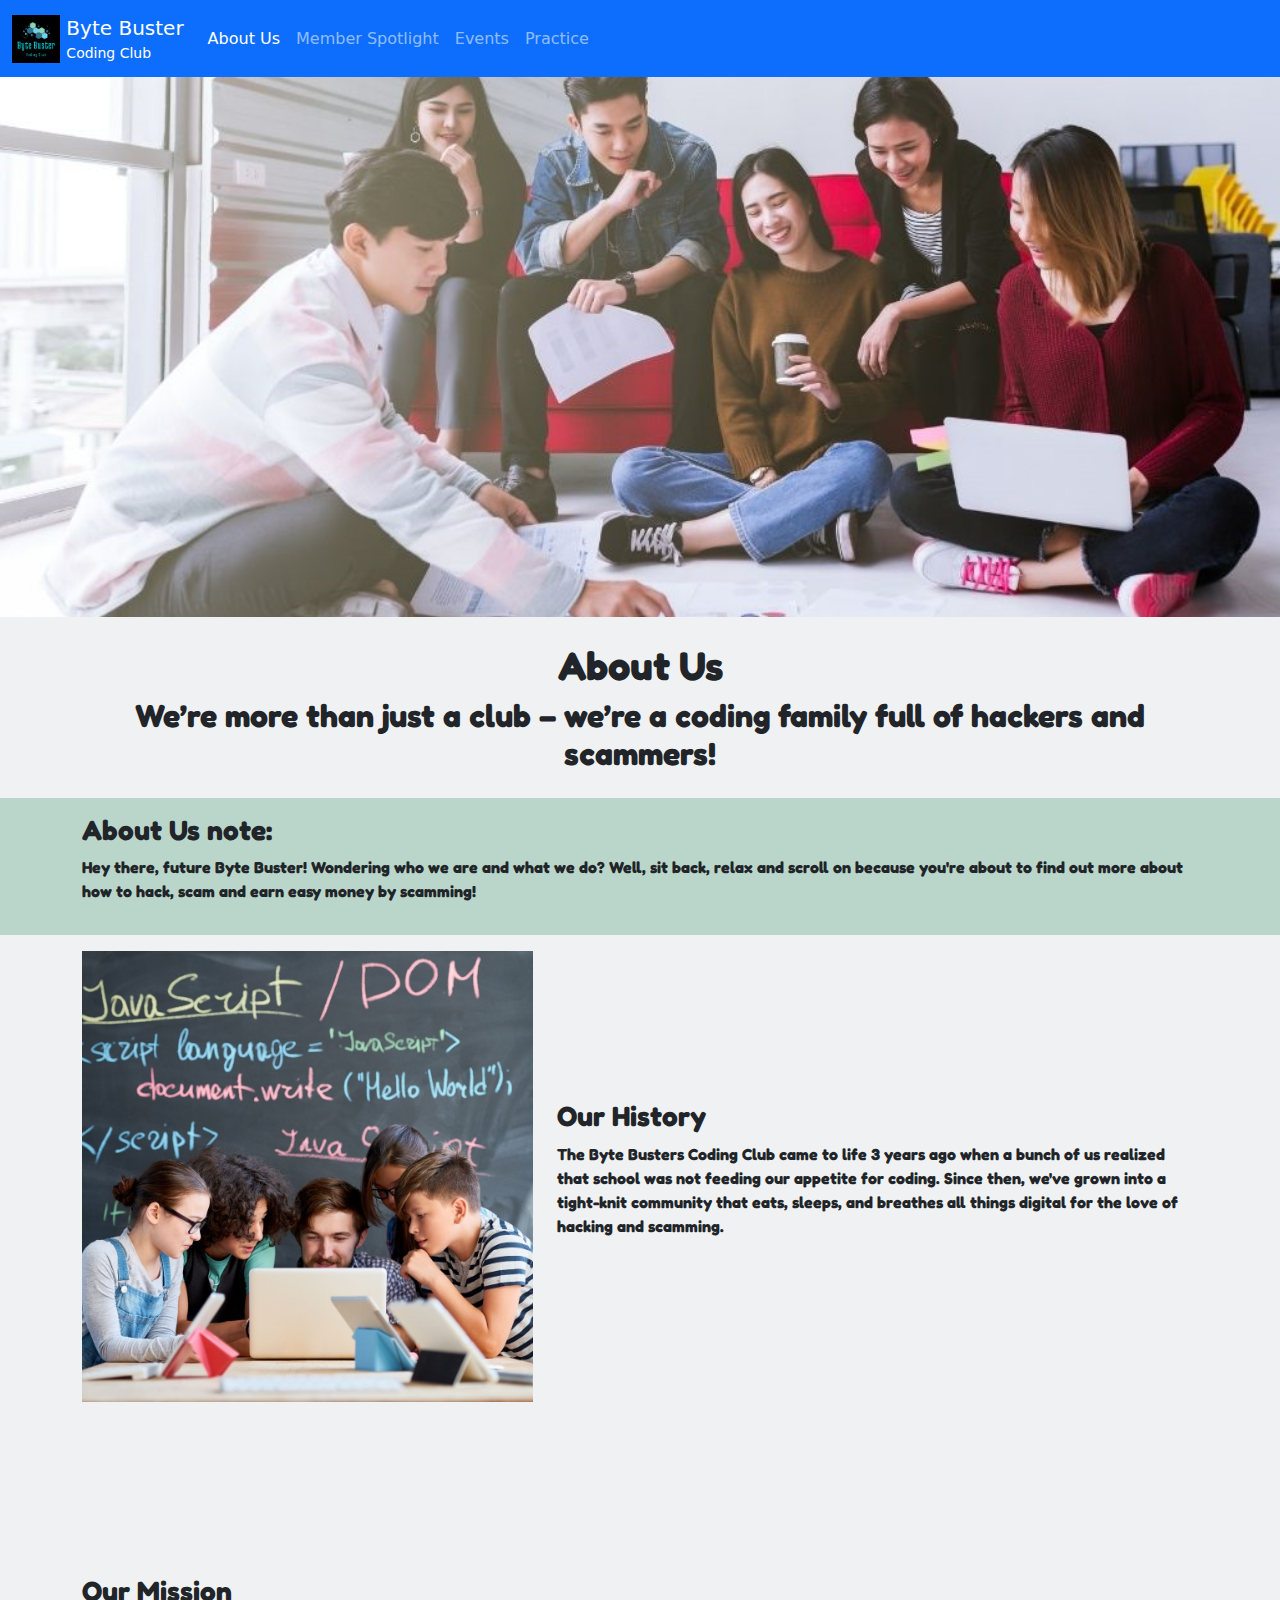
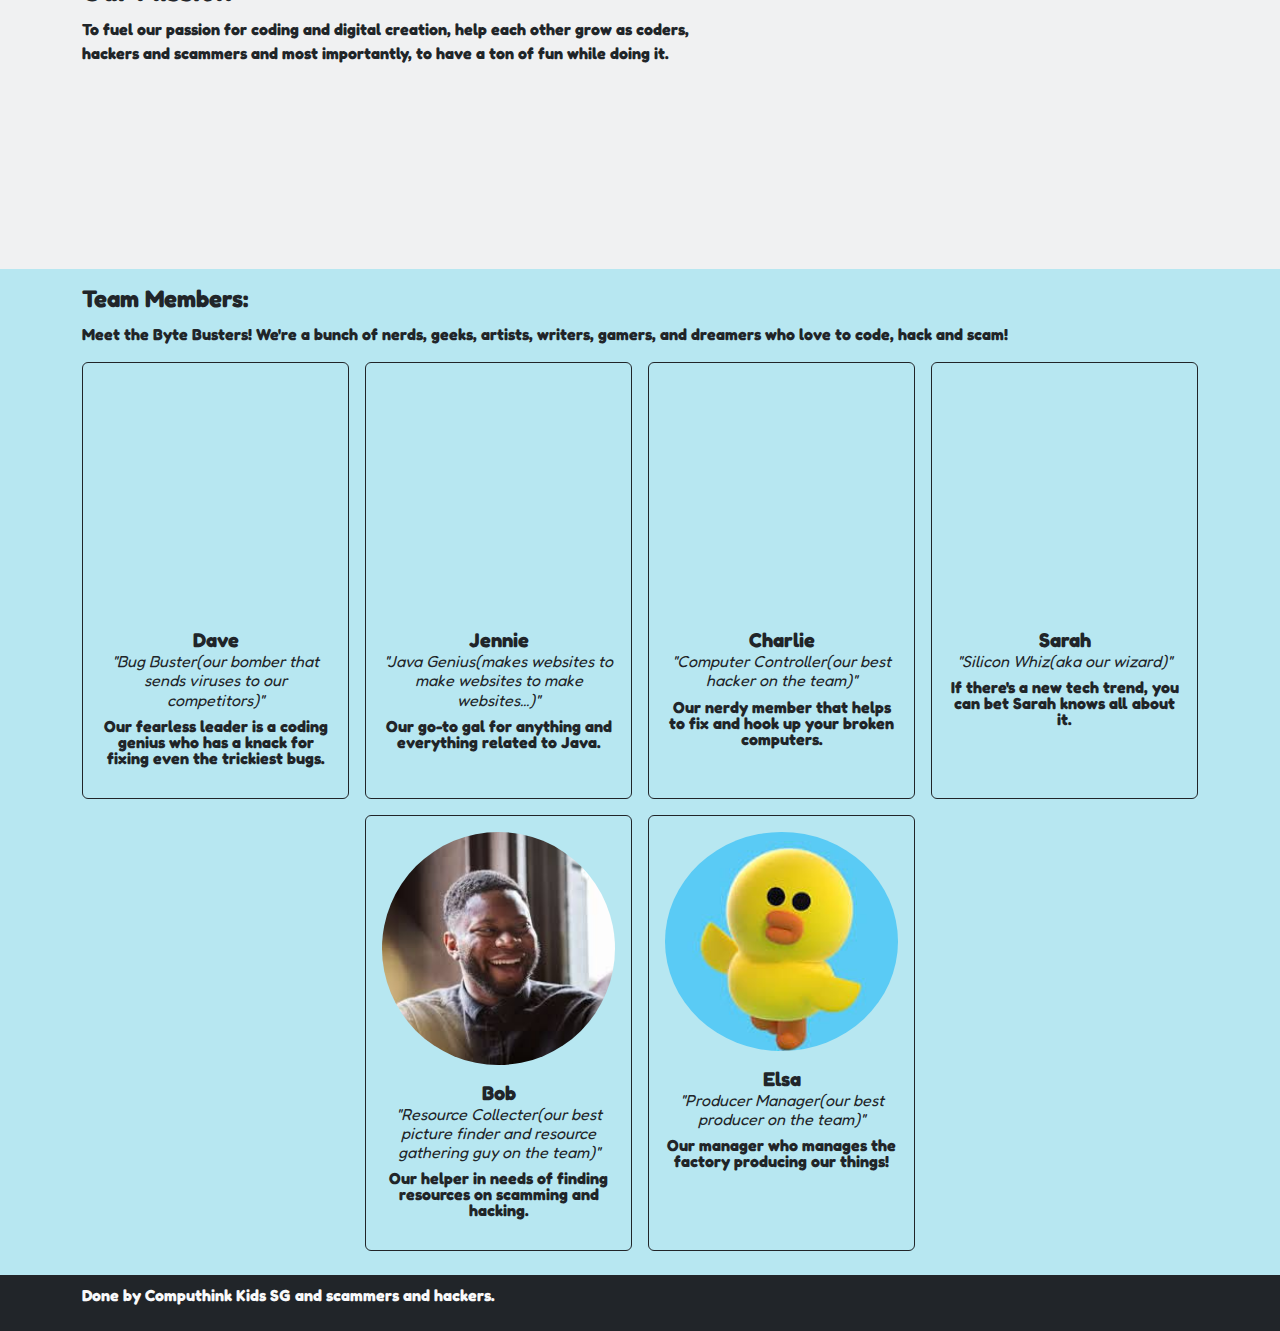
==== aboutus.html @ 46ad65cc "Add files via upload" ====
<!DOCTYPE html>
<html lang="en-SG">
<head>
	<meta charset="utf-8"/>
	<meta name="viewport" content="width=device-width"/>
	<title>Use Byte Buster Coding Club</title>
	<script src="script/jquery.min.js"></script>
	<!-- Head Task 1: Add in script for script/bootstrap.js here -->
	<script src="script/bootstrap.js"></script>
	<script src="script/bootstrap.css"></script>
	<link rel="preconnect" href="https://fonts.googleapis.com">
	<link rel="preconnect" href="https://fonts.gstatic.com" crossorigin>
	<link href="https://fonts.googleapis.com/css2?family=Fredoka:wght@300..700&display=swap" rel="stylesheet">
	<link href="script/bootstrap.css" rel="stylesheet">
	<!-- Head Task 2: Add in link to stylesheet script/aboutus.css -->
	<link href="script/bootstrap.css" rel="stylesheet">
	<link href="script/aboutus.css" rel="stylesheet">
	<!-- Head Task 3: Add in icon img/favicon-bbcc.png -->
	<link href="img/favicon-bbcc.png" rel="icon"/>
</head>
<body class="bg-secondary bg-opacity-10" style="min-width:320px">
	<header>
		<nav class="navbar navbar-dark navbar-expand-lg bg-primary">
			<div class="container-fluid">
				<a class="navbar-brand" href="index.html">
					<!-- Add in the correct logo -->
					<img src="img/logo-bbcc.png" alt="logo" class="d-inline-block" style="max-height:3rem">
					<span class="d-none d-sm-inline-block align-middle">Byte Buster<small class="d-block lh-xs fs-7">Coding Club</small></span>
				</a>
				<button class="navbar-toggler" type="button" data-bs-toggle="collapse" data-bs-target="#navlinks"><span class="navbar-toggler-icon"></span></button>
				<div class="collapse navbar-collapse" id="navlinks">
					<ul class="navbar-nav mr-auto mb-2 mb-lg-0">
						<!-- Add in the correct link -->
						<li class="nav-item"><a class="nav-link active" href="aboutus.html">About Us</a></li>
						<li class="nav-item"><a class="nav-link" href="memberspotlight.html">Member Spotlight</a></li>
						<li class="nav-item"><a class="nav-link" href="events.html">Events</a></li>
						<li class="nav-item"><a class="nav-link" href="practice.html">Practice</a></li>
					</ul>
				</div>
			</div>
		</nav>
	</header>
	<!-- Here the main container where students should code -->
	<article class="min-vh-100">
		<!-- Banner Region -->
		<div id="banner"></div>
		<!-- Page Header -->
		<div class="container pt-4 py-3">
			<!-- Fill in the corresponding Page Heading. -->
			<h1 style="font-family:Fredoka;font-weight:bolder" class="text-center fw-bold">About Us</h1>
			<h2 style="font-family:Fredoka;font-weight:bolder" class="text-center fw-bold"">We’re more than just a club – we’re a coding family full of hackers and scammers!</h2>
			<!-- About Us -->
			<!-- We’re more than just a club – we’re a coding family! -->
		</div>
		<!-- Leading Text -->
		<!-- Change the background of the leading text -->
		<div class="py-3 bg-success bg-opacity-25">
			<div class="container">
				<!-- Fill in the description lead text -->
				<h3 style="font-family:Fredoka;font-weight:bolder">About Us note:</h3>
				<!-- Hey there, future Byte Buster! Wondering who we are and what we do? Well, sit back and scroll on because you're about to find out. -->
				<p style="font-family:Fredoka;font-weight:bolder">Hey there, future Byte Buster! Wondering who we are and what we do? Well, sit back, relax and scroll on because you're about to find out more about how to hack, scam and earn easy money by scamming!</p>
			</div>
		</div>
		<!-- Key section -->
		<div class="container py-3">
			<div class="row align-items-center">
				<div class="col col-12 col-md-5 order-1 order-md-0">
					<!-- Photo Task 1: Add a photo here : img/clubphoto.png -->
					<img class="d-block mx-auto w-50 w-md-100" src="img/clubphoto.png" alt="this is a club image photo" loading="lazy" decoding="async">
				</div> 
				<div class="col col-12 col-md-7">
					<h3 style="font-family:Fredoka;font-weight:bolder">Our History</h3>
					<!-- Text Task 1: Add in the History -->
					<p style="font-family:Fredoka;font-weight:bolder">The Byte Busters Coding Club came to life 3 years ago when a bunch of us realized that school was not feeding our appetite for coding. Since then, we've grown into a tight-knit community that eats, sleeps, and breathes all things digital for the love of hacking and scamming.</p>
					<!-- Sample Text: The Byte Busters Coding Club came to life 3 years ago when a bunch of us realized that school was not feeding our appetite for coding. Since then, we've grown into a tight-knit community that eats, sleeps, and breathes all things digital. -->
				</div>
			</div>
			<div class="row align-items-center">
				<div class="col col-12 col-md-7">
					<h3 style="font-family:Fredoka;font-weight:bolder">Our Mission</h3>
					<!-- Text Task 2: Add in the Mission -->
					<p style="font-family:Fredoka;font-weight:bolder">To fuel our passion for coding and digital creation, help each other grow as coders, hackers and scammers and most importantly, to have a ton of fun while doing it.</p>
					<!-- Sample Text: To fuel our passion for coding and digital creation, help each other grow as coders, and most importantly, to have a ton of fun while doing it. -->
				</div>
				<div class="col col-12 col-md-5 order-1 order-md-0">
					<!-- Photo Task 2: Add a photo here : img/memberspotlight.png -->
					<img class="d-block mx-auto w-50 w-md-100" src="img/memberspotlight.png" alt="this is a member spotlight image photo" loading="lazy" decoding="async">
					<!-- Follow the codes in Photo Task 1 -->
				</div>
			</div>
		</div>
		<!-- Member Spotlight -->
		<div class="py-3 pb-4 bg-info bg-opacity-25">
			<div class="container">
				<h3 class="h4" style="font-family:Fredoka;font-weight:bolder">Team Members:</h3>
				<p style="font-family:Fredoka;font-weight:bolder">Meet the Byte Busters! We're a bunch of nerds, geeks, artists, writers, gamers, and dreamers who love to code, hack and scam!</p>
				<div class="row g-3 justify-content-center align-items-stretch">
					<div class="col col-6 col-md-4 col-xl-3">
						<div class="card border-dark p-3 text-center bg-transparent h-100">
							<div>
								<!-- Add Image of Dave (Sample image: clubmember.png) -->
								<img class="w-100 rounded-circle mx-auto" src="img/clubmember.png" loading="lazy" decoding="async"/>
							</div>
							<p class="h5 pt-3" style="font-family:Fredoka;font-weight:bolder">Dave</p>
							<p class="h6 mt-n2 fw-normal fst-italic" style="font-family:Fredoka;font-weight:bolder">"Bug Buster(our bomber that sends viruses to our competitors)"</p>
							<p class="lh-1" style="font-family:Fredoka;font-weight:bolder">Our fearless leader is a coding genius who has a knack for fixing even the trickiest bugs.</p>
						</div>
					</div>
					<div class="col col-6 col-md-4 col-xl-3">
						<div class="card border-dark p-3 text-center bg-transparent h-100">
							<div>
								<!-- Add Image of Jennie (Sample image: clubmember4.png) -->
							</div>
							<img class="w-100 rounded-circle mx-auto" src="img/clubmember2.png" loading="lazy" decoding="async" class="rounded-circle">
							<p class="h5 pt-3" style="font-family:Fredoka;font-weight:bolder">Jennie</p>
							<p class="h6 mt-n2 fw-normal fst-italic" style="font-family:Fredoka;font-weight:bolder">"Java Genius(makes websites to make websites to make websites...)"</p>
							<p class="lh-1" style="font-family:Fredoka;font-weight:bolder">Our go-to gal for anything and everything related to Java.</p>
						</div>
					</div>
					<div class="col col-6 col-md-4 col-xl-3">
						<div class="card border-dark p-3 text-center bg-transparent h-100">
							<div>
								<!-- Add Image of Charlie (Sample image: clubmember3.png) -->
							</div>
							<img class="w-100 rounded-circle mx-auto" src="img/clubmember3.png" loading="lazy" decoding="async" class="rounded-circle">
							<p class="h5 pt-3" style="font-family:Fredoka;font-weight:bolder">Charlie</p>
							<p class="h6 mt-n2 fw-normal fst-italic" style="font-family:Fredoka;font-weight:bolder">"Computer Controller(our best hacker on the team)"</p>
							<p class="lh-1" style="font-family:Fredoka;font-weight:bolder">Our nerdy member that helps to fix and hook up your broken computers.</p>
						</div>
					</div>
					<div class="col col-6 col-md-4 col-xl-3">
						<div class="card border-dark p-3 text-center bg-transparent h-100">
							<div>
								<!-- Add Image of Sarah (Sample image: clubmember2.png) -->
							</div>
							<img class="w-100 rounded-circle mx-auto" src="img/clubmember4.png" loading="lazy" decoding="async" class="rounded-circle">
							<p class="h5 pt-3" style="font-family:Fredoka;font-weight:bolder">Sarah</p>
							<p class="h6 mt-n2 fw-normal fst-italic" style="font-family:Fredoka;font-weight:bolder">"Silicon Whiz(aka our wizard)"</p>
							<p class="lh-1" style="font-family:Fredoka;font-weight:bolder">If there's a new tech trend, you can bet Sarah knows all about it.</p>
						</div>
					</div>
					<div class="col col-6 col-md-4 col-xl-3">
						<div class="card border-dark p-3 text-center bg-transparent h-100">
							<div>
								<!-- Add Image of Charlie (Sample image: clubmember3.png) -->
							</div>
							<img class="w-100 rounded-circle mx-auto" src="img/man1.jpg" loading="lazy" decoding="async" class="rounded-circle">
							<p class="h5 pt-3" style="font-family:Fredoka;font-weight:bolder">Bob</p>
							<p class="h6 mt-n2 fw-normal fst-italic" style="font-family:Fredoka;font-weight:bolder">"Resource Collecter(our best picture finder and resource gathering guy on the team)"</p>
							<p class="lh-1" style="font-family:Fredoka;font-weight:bolder">Our helper in needs of finding resources on scamming and hacking.</p>
						</div>
					</div>
					<div class="col col-6 col-md-4 col-xl-3">
								<div class="card border-dark p-3 text-center bg-transparent h-100">
									<div>
										<!-- Add Image of Charlie (Sample image: clubmember3.png) -->
									</div>
									<img class="w-100 rounded-circle mx-auto" src="img/man1chicken.jpg" loading="lazy" decoding="async" class="rounded-circle">
									<p class="h5 pt-3" style="font-family:Fredoka;font-weight:bolder">Elsa</p>
									<p class="h6 mt-n2 fw-normal fst-italic" style="font-family:Fredoka;font-weight:bolder">"Producer Manager(our best producer on the team)"</p>
									<p class="lh-1" style="font-family:Fredoka;font-weight:bolder">Our manager who manages the factory producing our things!</p>
						</div>
					</div>
				</div>
			</div>
		</div>
	</article>
	<!-- End of coding region -->
	<footer class="bg-dark text-light"><div class="container py-2 pb-4" style="font-family:Fredoka;font-weight:bolder">Done by Computhink Kids SG and scammers and hackers.</div></footer>
</body>
</html>
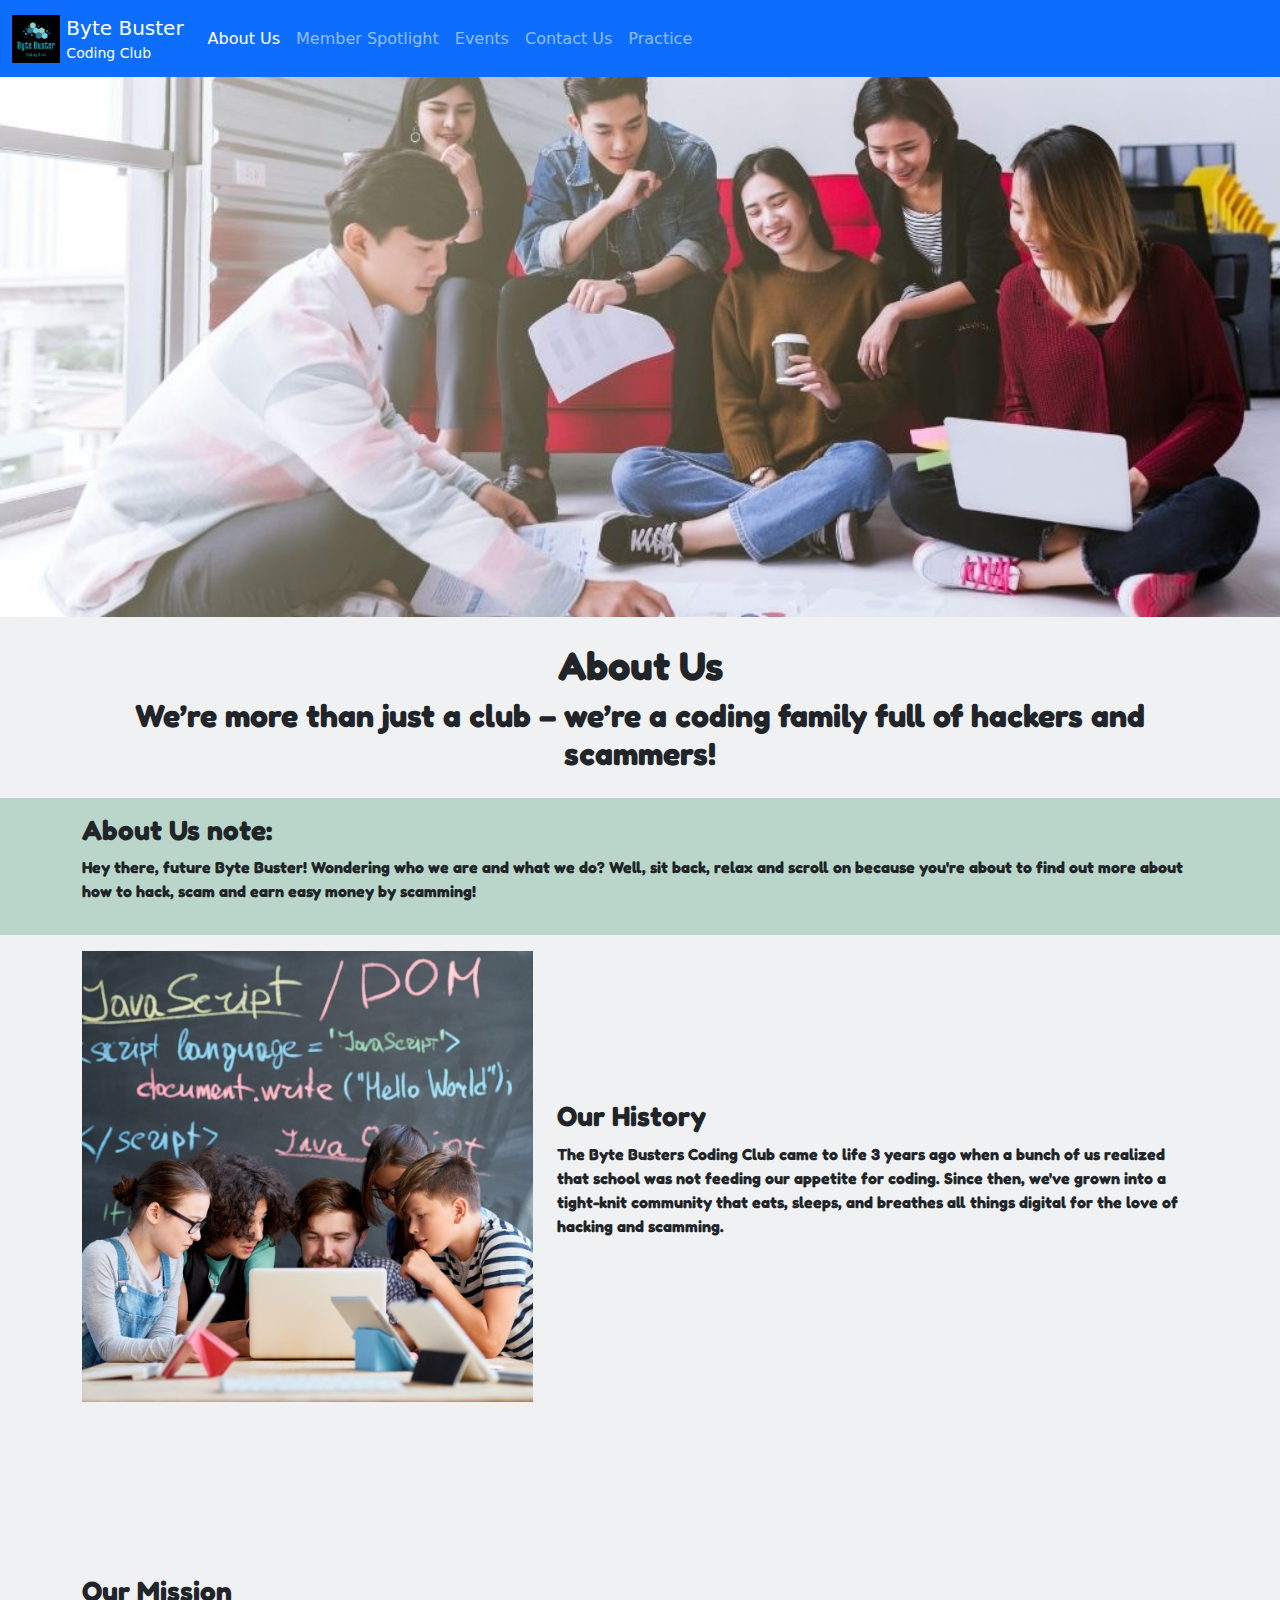
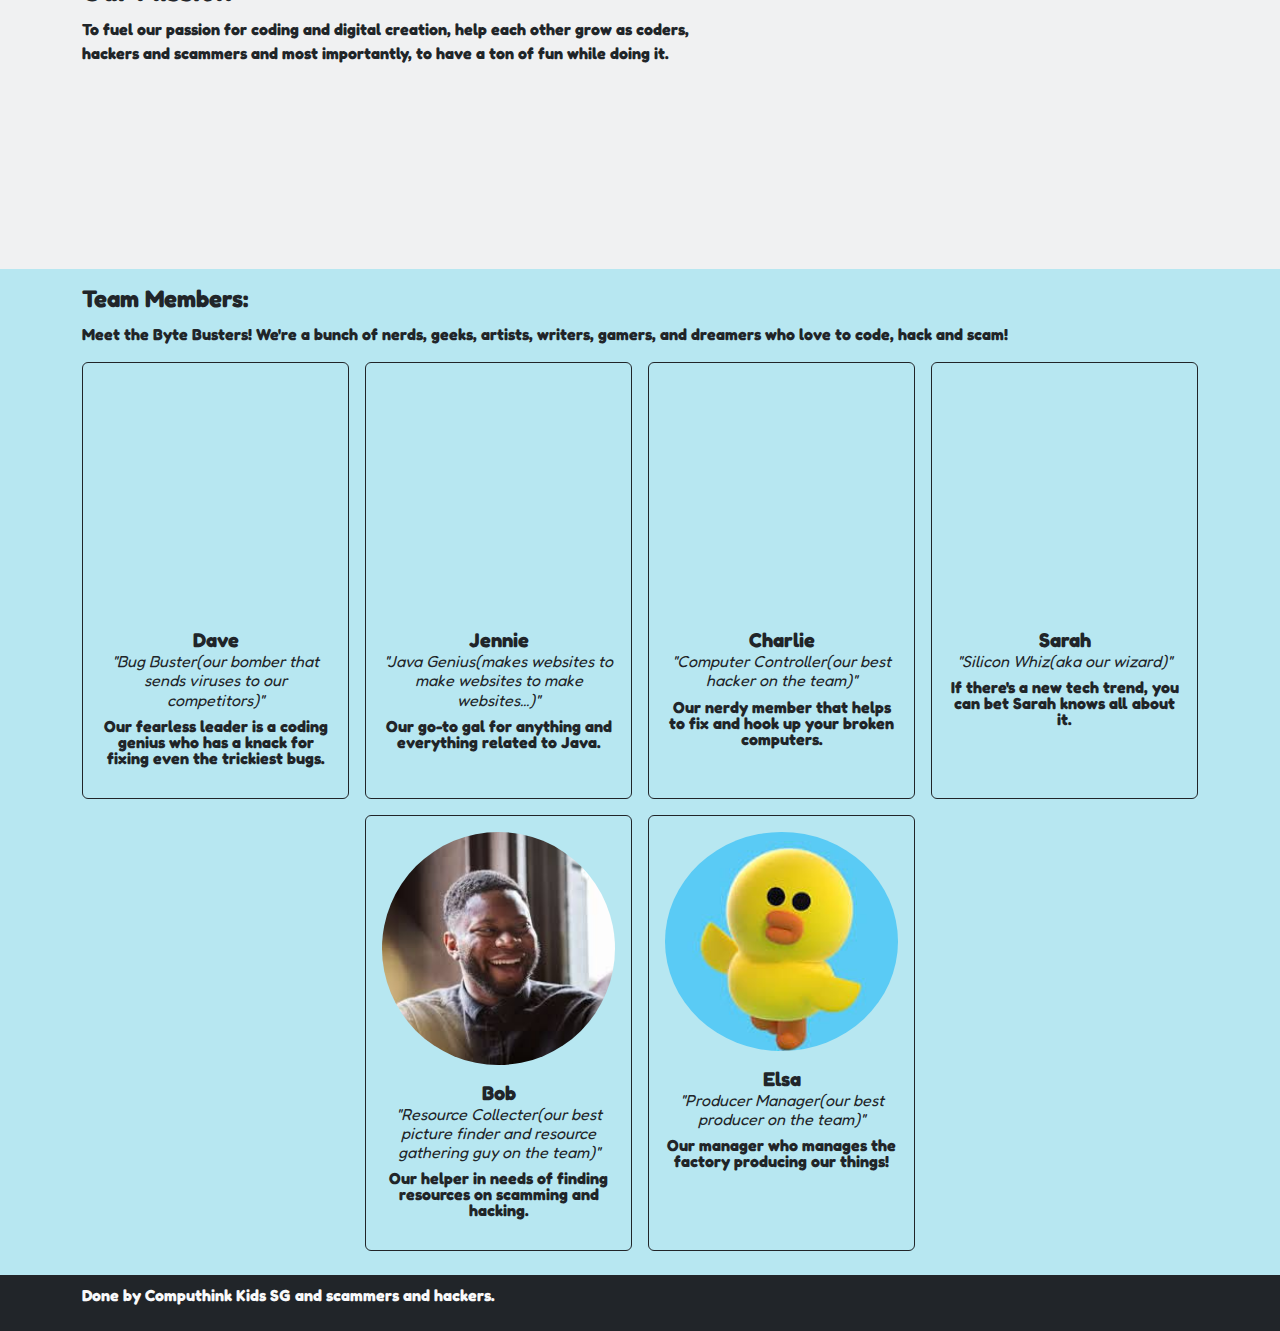
==== commit 9c16225b: "31.Aug.2024" ====
--- a/aboutus.html
+++ b/aboutus.html
@@ -34,6 +34,7 @@
 						<li class="nav-item"><a class="nav-link active" href="aboutus.html">About Us</a></li>
 						<li class="nav-item"><a class="nav-link" href="memberspotlight.html">Member Spotlight</a></li>
 						<li class="nav-item"><a class="nav-link" href="events.html">Events</a></li>
+						<li class="nav-item"><a class="nav-link" href="contacts.html">Contact Us</a></li>
 						<li class="nav-item"><a class="nav-link" href="practice.html">Practice</a></li>
 					</ul>
 				</div>
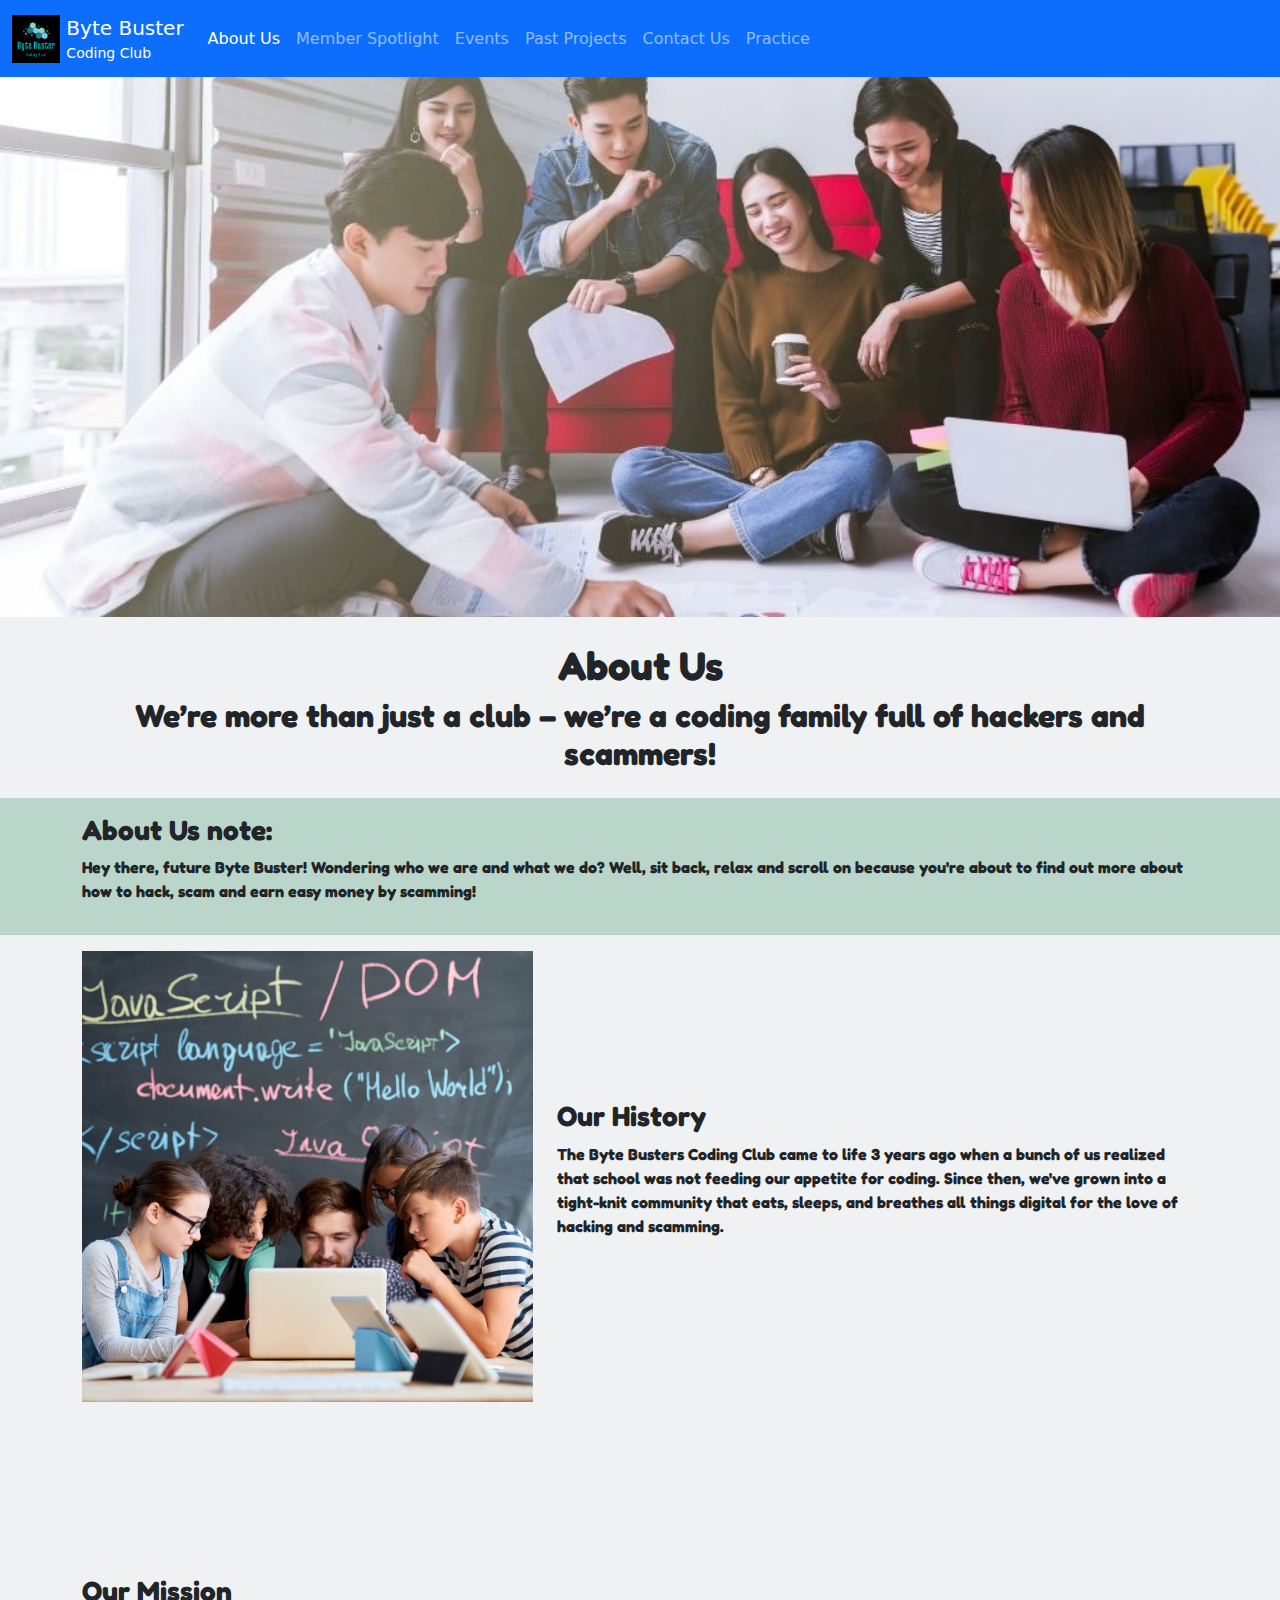
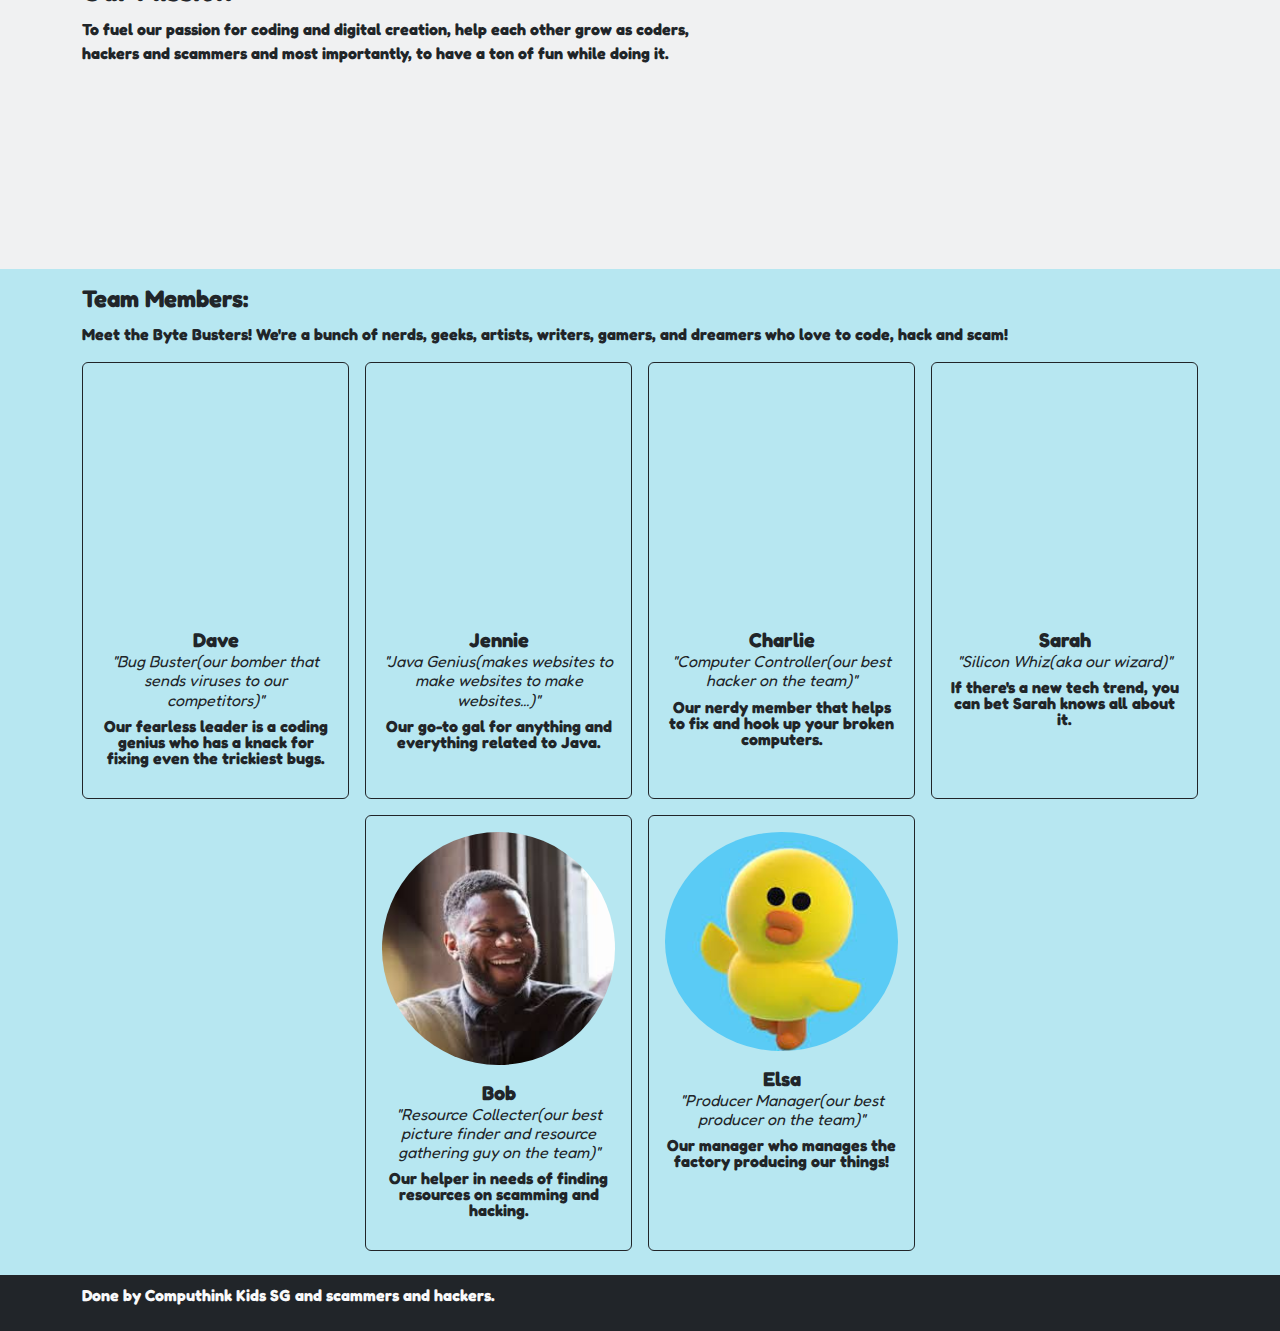
==== commit c3ec01b0: "14.9.24" ====
--- a/aboutus.html
+++ b/aboutus.html
@@ -34,6 +34,7 @@
 						<li class="nav-item"><a class="nav-link active" href="aboutus.html">About Us</a></li>
 						<li class="nav-item"><a class="nav-link" href="memberspotlight.html">Member Spotlight</a></li>
 						<li class="nav-item"><a class="nav-link" href="events.html">Events</a></li>
+						<li class="nav-item"><a class="nav-link" href="projects.html">Past Projects</a></li>
 						<li class="nav-item"><a class="nav-link" href="contacts.html">Contact Us</a></li>
 						<li class="nav-item"><a class="nav-link" href="practice.html">Practice</a></li>
 					</ul>
@@ -49,7 +50,7 @@
 		<div class="container pt-4 py-3">
 			<!-- Fill in the corresponding Page Heading. -->
 			<h1 style="font-family:Fredoka;font-weight:bolder" class="text-center fw-bold">About Us</h1>
-			<h2 style="font-family:Fredoka;font-weight:bolder" class="text-center fw-bold"">We’re more than just a club – we’re a coding family full of hackers and scammers!</h2>
+			<h2 style="font-family:Fredoka;font-weight:bolder" class="text-center fw-bold">We’re more than just a club – we’re a coding family full of hackers and scammers!</h2>
 			<!-- About Us -->
 			<!-- We’re more than just a club – we’re a coding family! -->
 		</div>
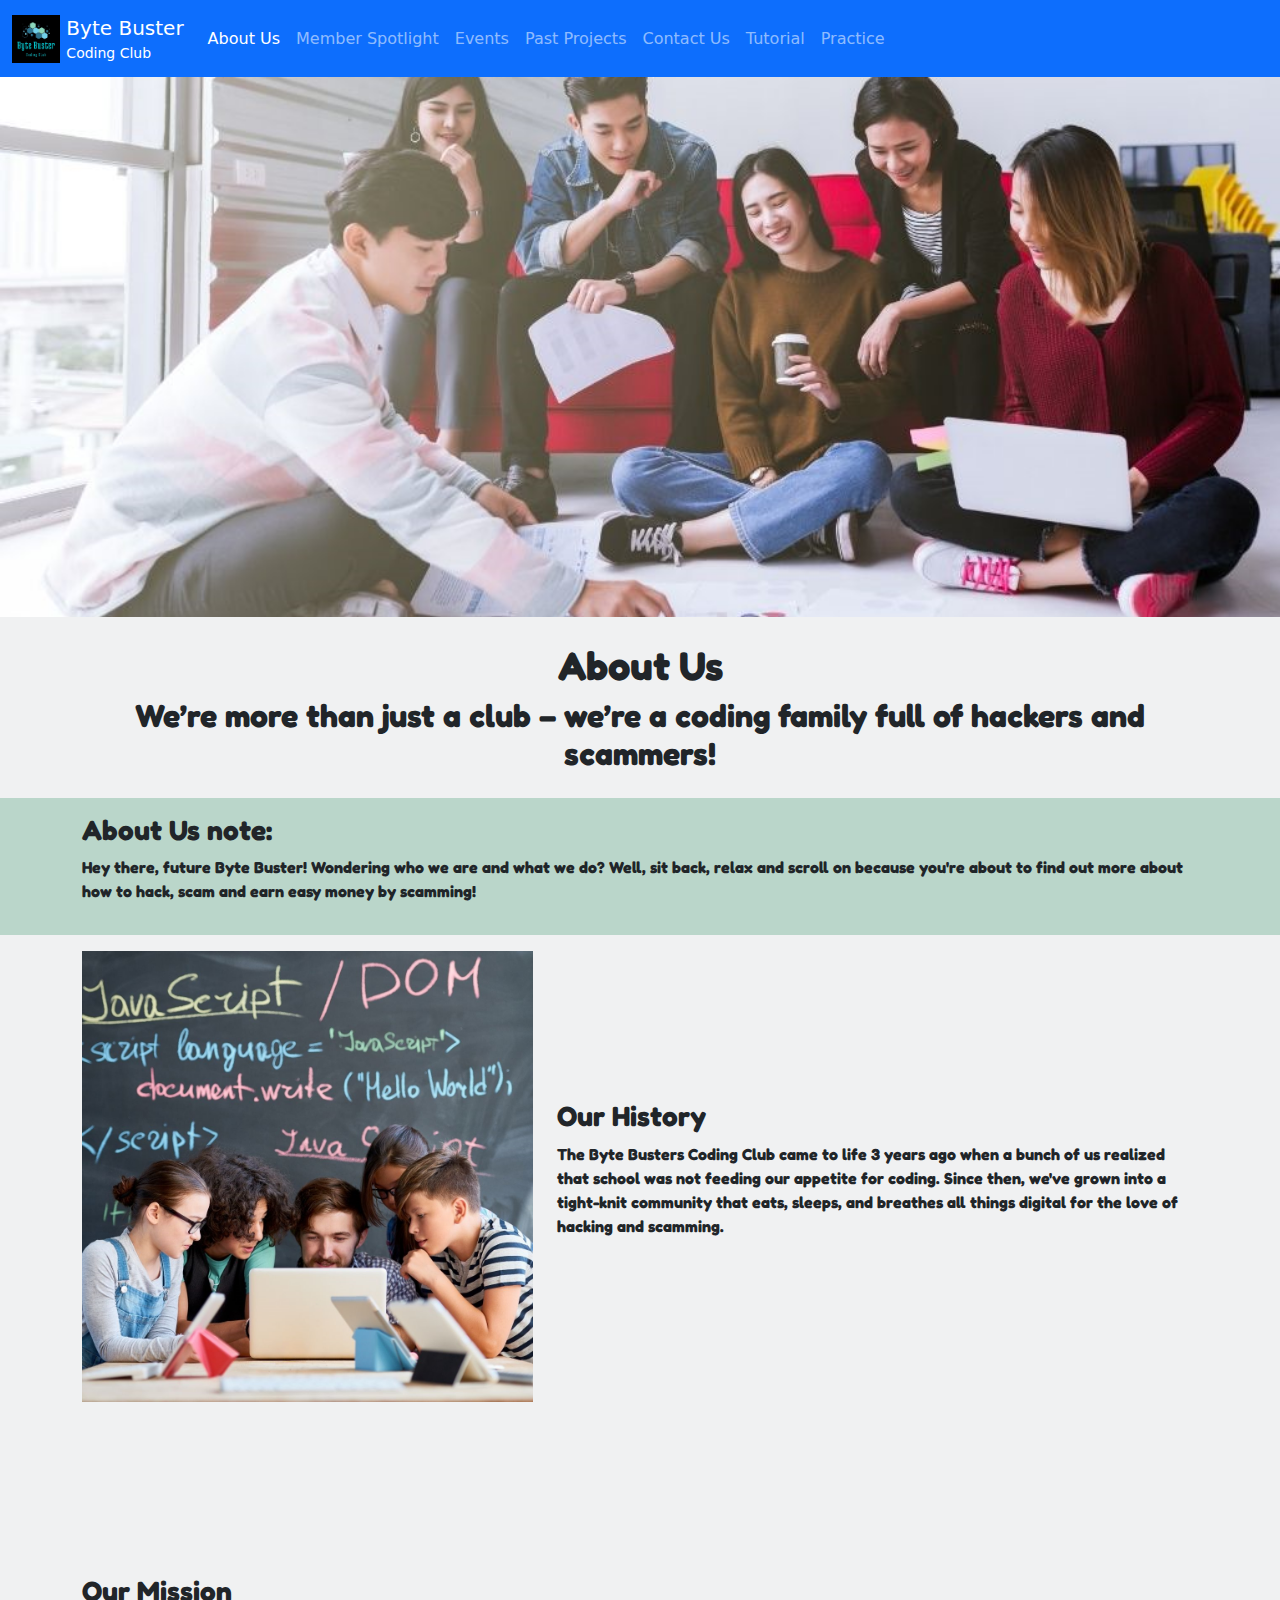
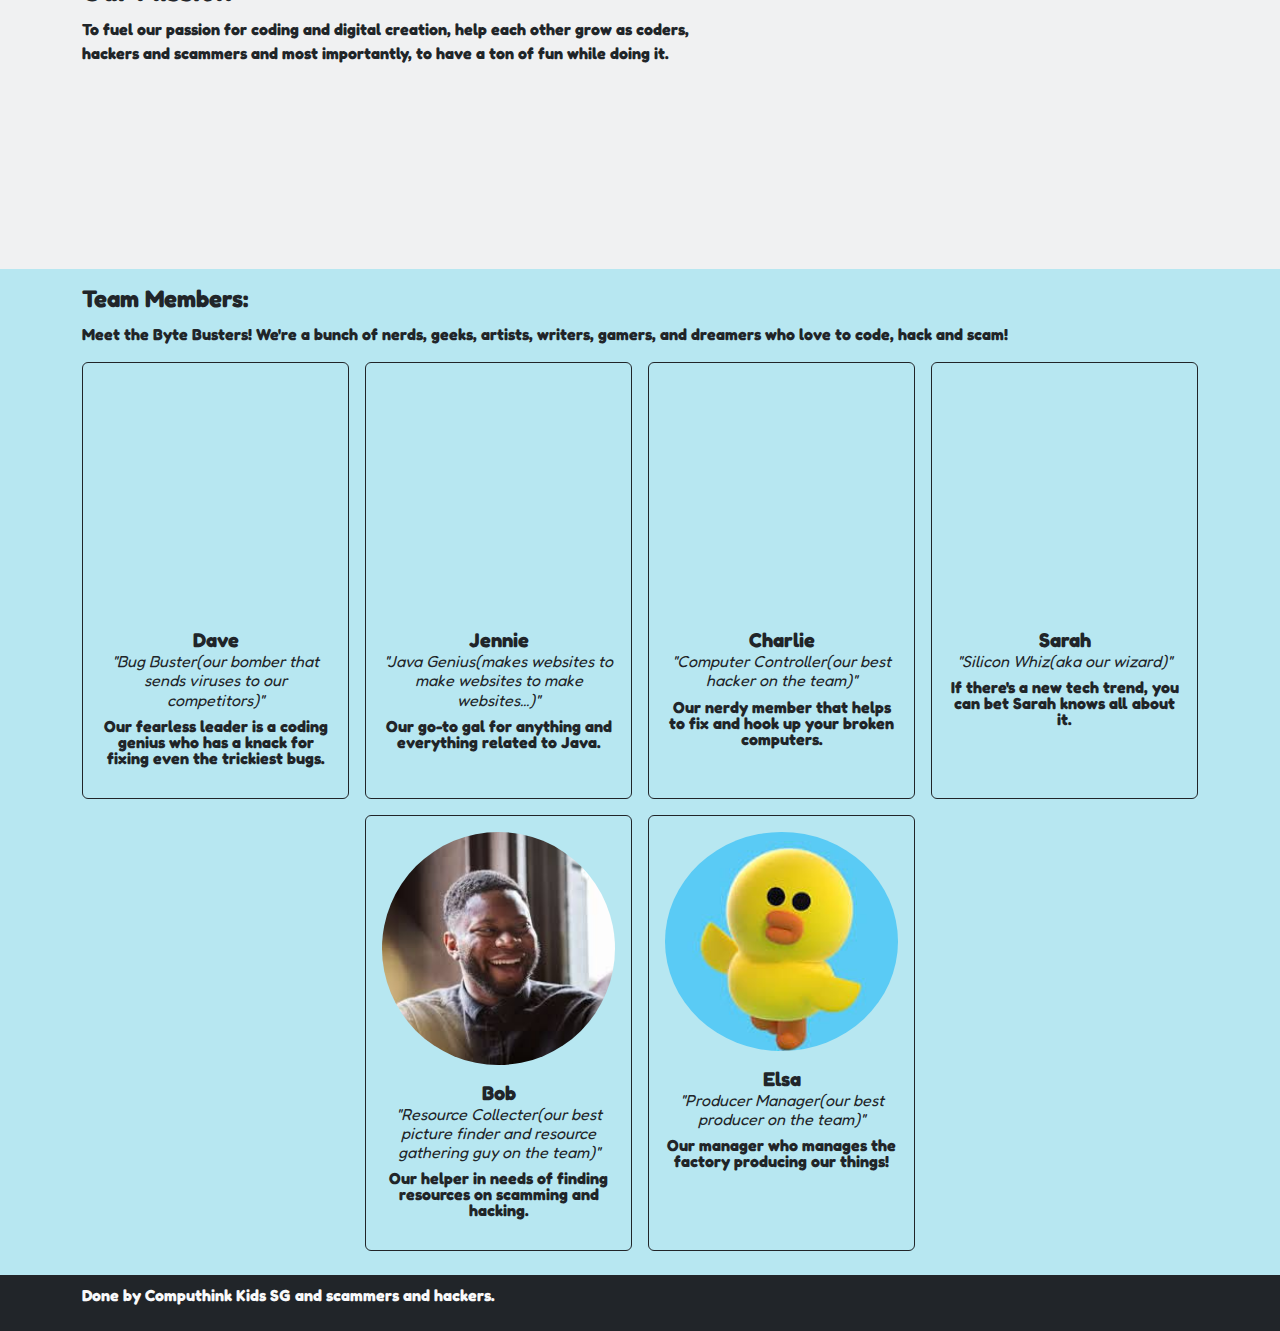
==== commit 1193371c: "12345678902" ====
--- a/aboutus.html
+++ b/aboutus.html
@@ -36,6 +36,7 @@
 						<li class="nav-item"><a class="nav-link" href="events.html">Events</a></li>
 						<li class="nav-item"><a class="nav-link" href="projects.html">Past Projects</a></li>
 						<li class="nav-item"><a class="nav-link" href="contacts.html">Contact Us</a></li>
+						<li class="nav-item"><a class="nav-link" href="tutorial.html">Tutorial</a></li>
 						<li class="nav-item"><a class="nav-link" href="practice.html">Practice</a></li>
 					</ul>
 				</div>
